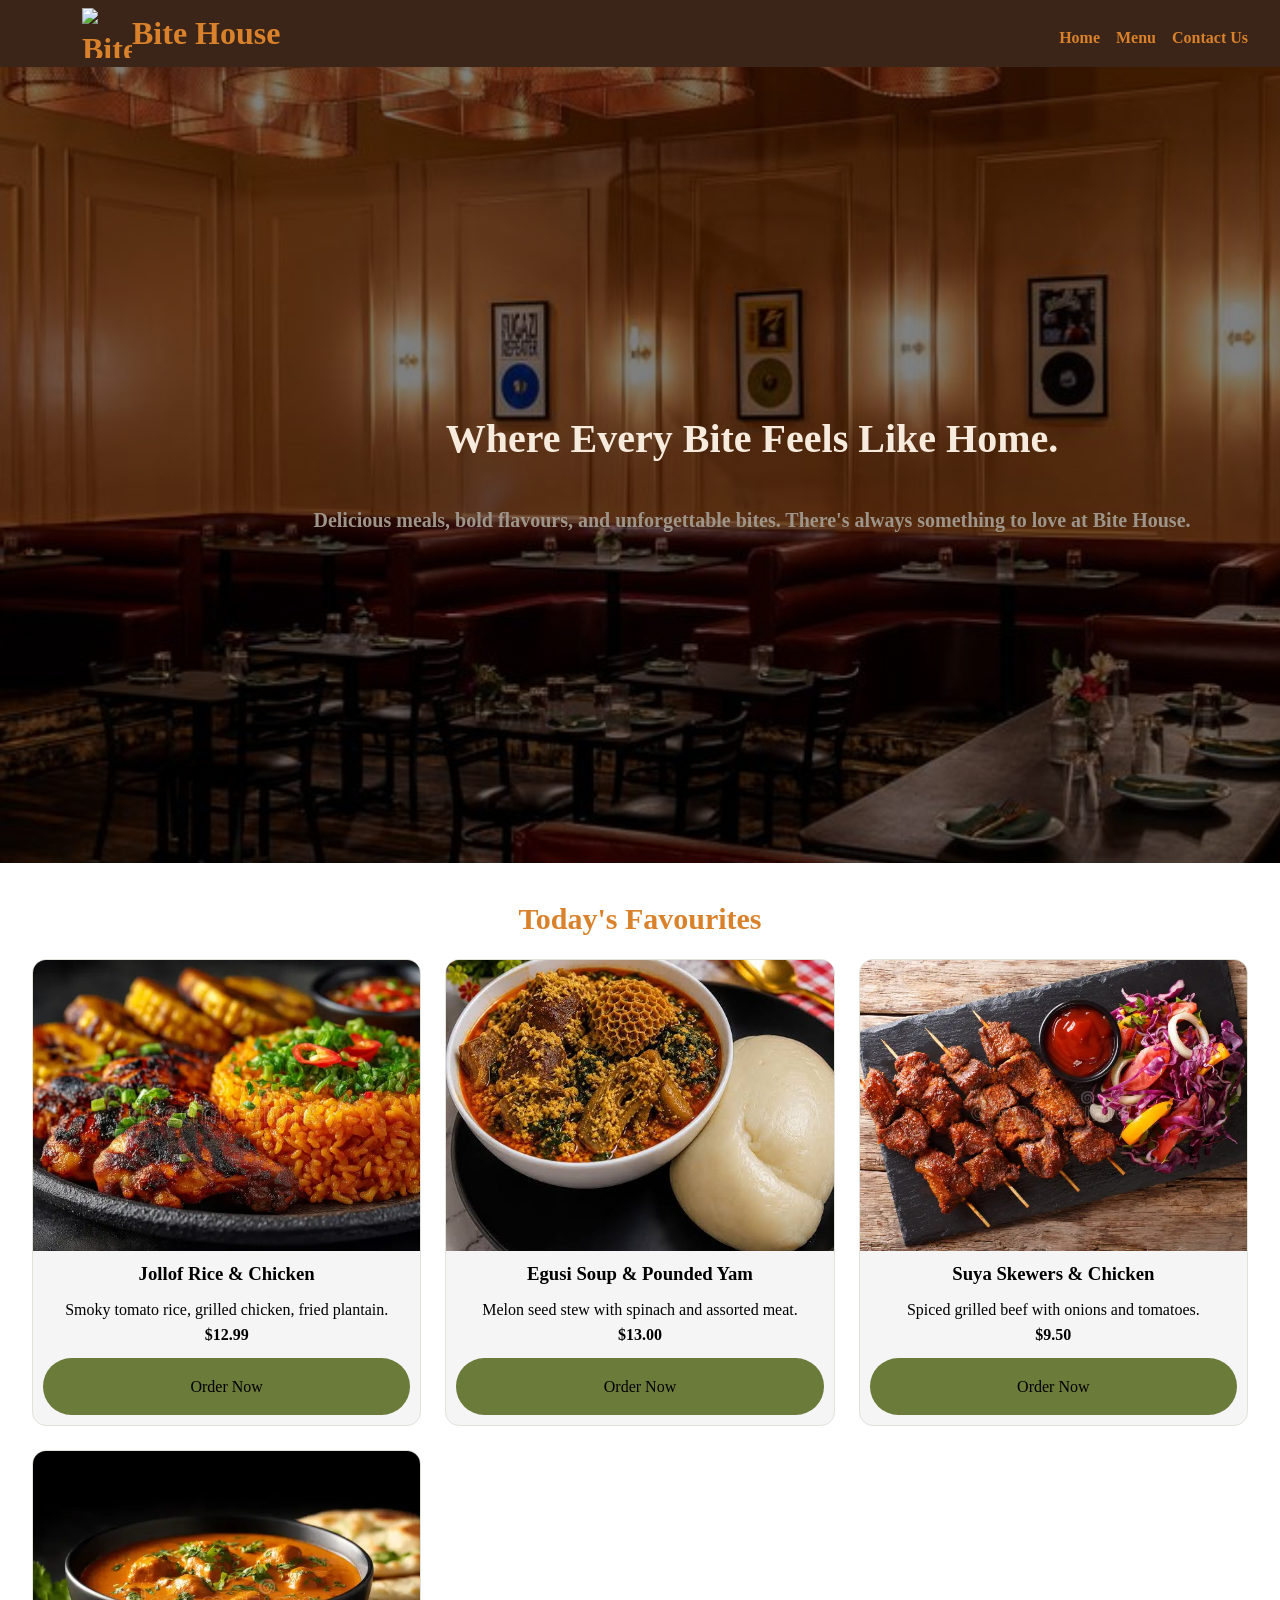
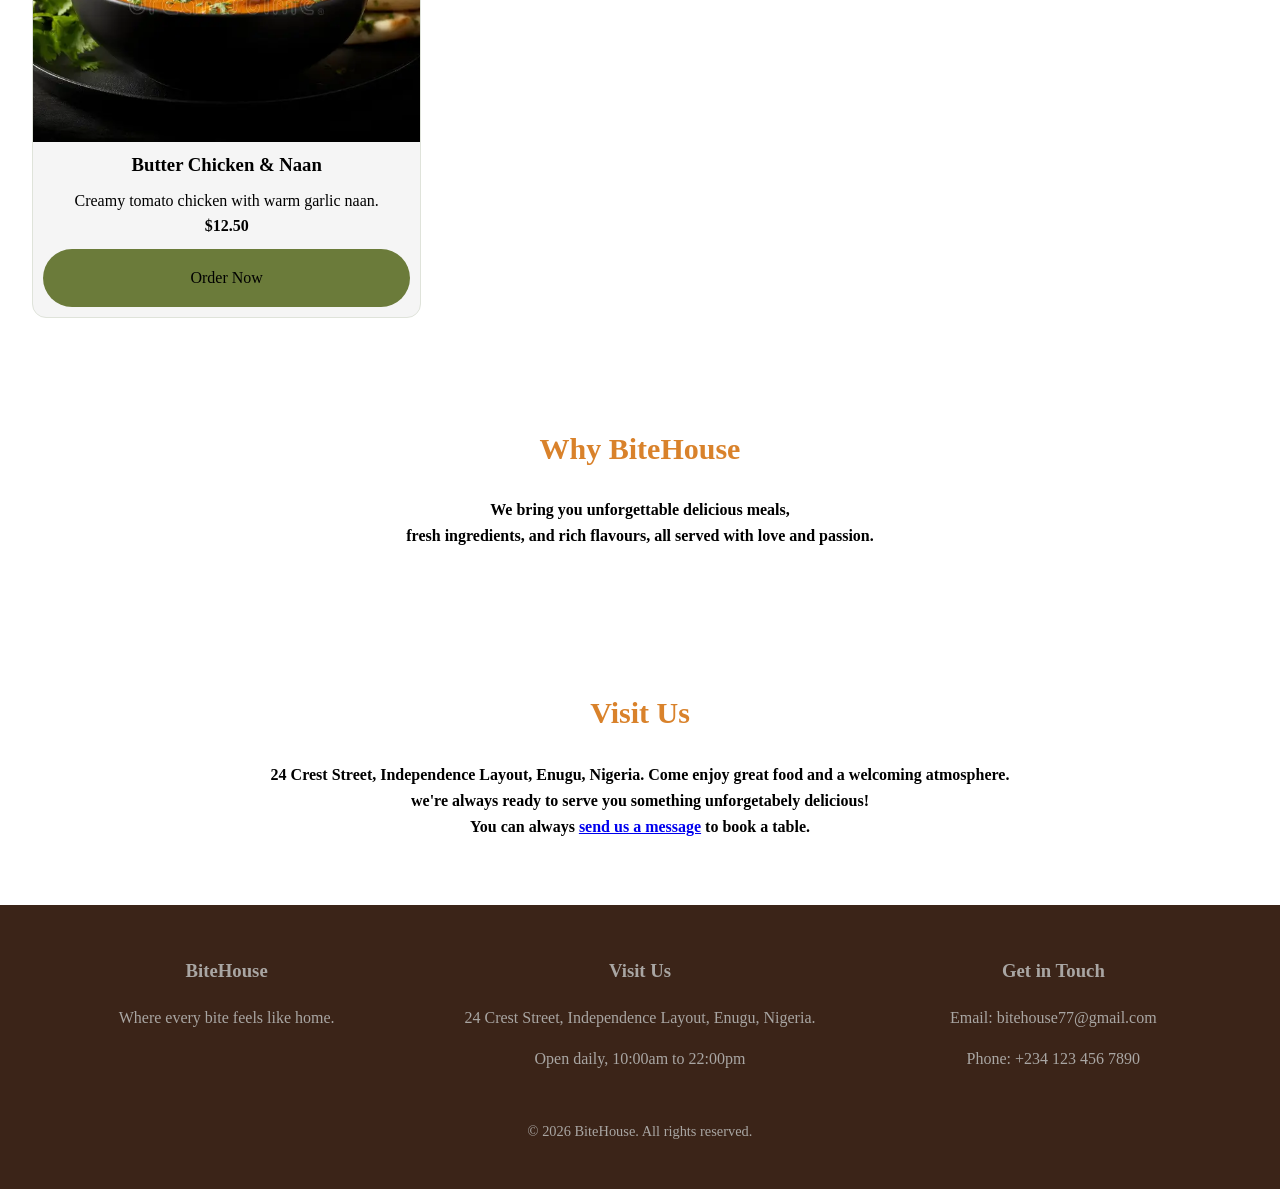
==== index.html @ 0cb41c3e "Add files via upload" ====
<!DOCTYPE html>
<html lang="en">
<head>
    <meta charset="UTF-8">
    <meta name="viewport" content="width=device-width, initial-scale=1.0">
    <title>BiteHouse</title>
    <link rel="preconnect" href="https://fonts.googleapis.com">
    <link rel="preconnect" href="https://fonts.gstatic.com" crossorigin>
    <link href="https://fonts.googleapis.com/css2?family=Merriweather:ital,wght@0,300;0,400;0,700;0,900;1,300;1,400;1,700;1,900&amp;family=Sacramento&amp;display=swap" rel="stylesheet">
    <link rel="stylesheet" href="styles.css">
</head>
<body>
    <header class="site-header">
        <div class="head">
            <img src="./logo.png" alt="Bite House Logo" height="50" width="50">
            Bite House
        </div>
        <nav>
        <a href="index.html">Home</a>
        <a href="menu.html">Menu</a>
        <a href="contact.html">Contact Us</a>
    </nav>
    </header>
    <main>
    <section class="hero">
        <div class="hcontent">
        <h1>Where Every Bite Feels Like Home.</h1>
        <p>Delicious meals, bold flavours, and unforgettable bites. There's always something to love at Bite House.</p>
        </div>
    </section>
    
    <section class="favourites">
        <h2 class="second">Today's Favourites</h2>
        <div class="grid">
        <article class="card">
            <img src="./images/jollofrice.webp" alt="Jollof Rice & Chicken">
            <h3>Jollof Rice &amp; Chicken</h3>
            <p>Smoky tomato rice, grilled chicken, fried plantain.</p>
            <span class="price">$12.99</span>
            <a class="btn" href="menu.html">Order Now</a>
        </article>

         <article class="card">
            <img src="./images/egusi2.jpg" alt="Egusi Soup & Pounded Yam">
            <h3>Egusi Soup &amp; Pounded Yam</h3>
            <p>Melon seed stew with spinach and assorted meat.</p>
            <span class="price">$13.00</span>
            <a class="btn" href="menu.html">Order Now</a>
        </article>

        <article class="card">
            <img src="./images/suya.jpg" alt="Suya Skewers & Chicken">
            <h3>Suya Skewers &amp; Chicken</h3>
            <p>Spiced grilled beef with onions and tomatoes.</p>
            <span class="price">$9.50</span>
            <a class="btn" href="menu.html">Order Now</a>
        </article>


         <article class="card">
            <img src="./images/butter.jpg" alt="Butter Chicken & Naan">
            <h3>Butter Chicken &amp; Naan</h3>
            <p>Creamy tomato chicken with warm garlic naan.</p>
            <span class="price">$12.50</span>
            <a class="btn" href="menu.html">Order Now</a>
        </article>
        </div>
    </section>
     
    <section class="reason">
        <h2 class="second">Why BiteHouse</h2>
        <p>We bring you unforgettable delicious meals,<br> fresh ingredients, and rich flavours, all served with love and passion.</p>
    </section>

    <section class="reason">
        <h2 class="second">Visit Us</h2>
        <p>24 Crest Street, Independence Layout, Enugu, Nigeria. Come enjoy great food and a welcoming atmosphere.<br> we're always ready to serve you something unforgetabely delicious! <br> You can always <a href="mailto:daveizu31@gmail.com">send us a message</a> to book a table.</p>
    </section>
    </main>

    <footer class="site-footer">
        <div class="footer-grid">
            <div>
            <h3>BiteHouse</h3>
            <p>Where every bite feels like home.</p>
            </div>
            <div>
                <h3>Visit Us</h3>
                <p>24 Crest Street, Independence Layout, Enugu, Nigeria.</p>
                <p>Open daily, 10:00am to 22:00pm</p>
            </div>
            <div>
                <h3>Get in Touch</h3>
                <p>Email: bitehouse77@gmail.com</p>
                <p>Phone: +234 123 456 7890</p>
            </div>
        </div>
        <p class="copyright">&copy; 2026 BiteHouse. All rights reserved.</p>
    </footer>
    <script src="script.js"></script>
</body> 
</html>
---- styles.css ----
body{
   text-align: center;
   margin: 0;
   line-height: 1.6;
}
.second>p{
    color: blue;
}
.site-header {
    background-color: #3B2418;
    color:#d9822b;
    display:flex;
    align-items: center;
    justify-content: space-between;
    flex-wrap:wrap;
    position: sticky;
    top: 0;
    z-index: 2;
    padding:0.5rem 2rem;
}
.head{
    font-size: 2rem;
    font-weight: bold;
    margin-left: 50px;
    display: flex;
}
nav {
    display:flex;
    gap:1rem;
    margin-top: 0.5rem;
}
nav a{
    color:#d9822b;
    text-decoration: none;
    margin: 0,10px;
    font-weight: bold;
    transition: color 0.3s;
}
nav a:hover{
    color:#f6ebdd;
}

/* HERO SECTION */

.hero{
    background:
    linear-gradient(rgba(0,0,0,0.5),rgba(0, 0, 0, 0.5)),
    url(./images/house.jpg) center / cover no-repeat;
    min-height:60vh;
    aspect-ratio: 16/6;
    display: flex;
    flex-direction: column;
    justify-content: center;
    align-items: center;
    color:#f6ebdd;
    font-weight: bolder;
    padding: 8rem 2rem;
    position: relative;
    text-align: center;
    z-index: 1;
}
.hcontent{
    font-weight: bolder;
}
.hcontent h1{
    font-size: 40px;
}
.hcontent p{
    font-size: 20px;
    color:#9e958a;
}
.favourites{
    padding: 2rem;
}
.favourites h2{
    text-align: center;
    margin:0 0 1rem;
}
.grid{
    display:grid;
    grid-template-columns: repeat(3, 1fr);
    gap:1.5rem;
}
.card{
    background: #f5f5f5;
    border:1px solid #dfe3da;
    border-radius:14px;
    overflow:hidden;
    display:flex;
    flex-direction: column;
    transition: transform 0.3s,box-shadow 0.3s;
}
.card:hover{
    transform: translateY(-5px);
    box-shadow: 0 4px 8px rgba(0,0,0,5);
}
.card img{
    width:100%;
    aspect-ratio: 4/3;
    object-fit: cover;
    display:block;
}
.card h3,.card p{
    margin:0;
    padding:.5rem 1rem 0;
}

.card-bottom{
    display:flex;
    justify-content: space-between;
    align-items: center;
    padding:1rem;
    margin-top:auto;
}
.price{
    font-weight: 600;
}
.btn{
    background: #6b7b3a;
    border:0;
    border-radius:99px;
    padding:1rem 1rem;
    margin: 10px;
    cursor:pointer;
    transition: background 0.3s;
}
.btn:hover{
    background: #9e958a;
}
a.btn{
    display:inline-block;
    text-decoration: none;
    color:inherit;
}
.second{
    color:#d9822b;
    font-weight: bold;
    font-size: 30px;
}
.reason p{
   font-weight: bold;
}
.reason{
    padding: 50px;
}
/* FOOTER */
.site-footer{
    background:#3B2418;
    color:#a9a6a3;
    padding:2rem;
}
.footer-grid{
    display:grid;
    grid-template-columns: repeat(3, 1fr);
    gap:1.5rem;
}
.site-footer a{
    display:block;
    color:#fff;
}
.copyright{
    text-align:center;
    margin-top:2rem;
    font-size:.9rem;
}
/* MENU */
.menu{
    padding: 2rem;
}
.menu h1{
    text-align: center;
    margin:0 0 1rem;
}
.menu > P{
    text-align: center;
    margin:0 0 2rem;
}
/*  CONTACT US */
#contact-form{
    width: 50%;
    margin: 0 auto;
    margin-bottom: 50px;
    background: #fff;
    padding: 20px;
    border-radius: 8px;
    box-shadow:  0 4px 8px rgba(0,0,0,5);
}
#contact-form label{
    font-weight: bold;
    display: block;
    margin: 10px 0px 5px;
    color: #d9822b;
}
#contact-form input{
    width: 50%;
    padding: 10px;
    margin-bottom: 20px;
    border: 1px solid #ccc;
    border-radius: 4px;
}
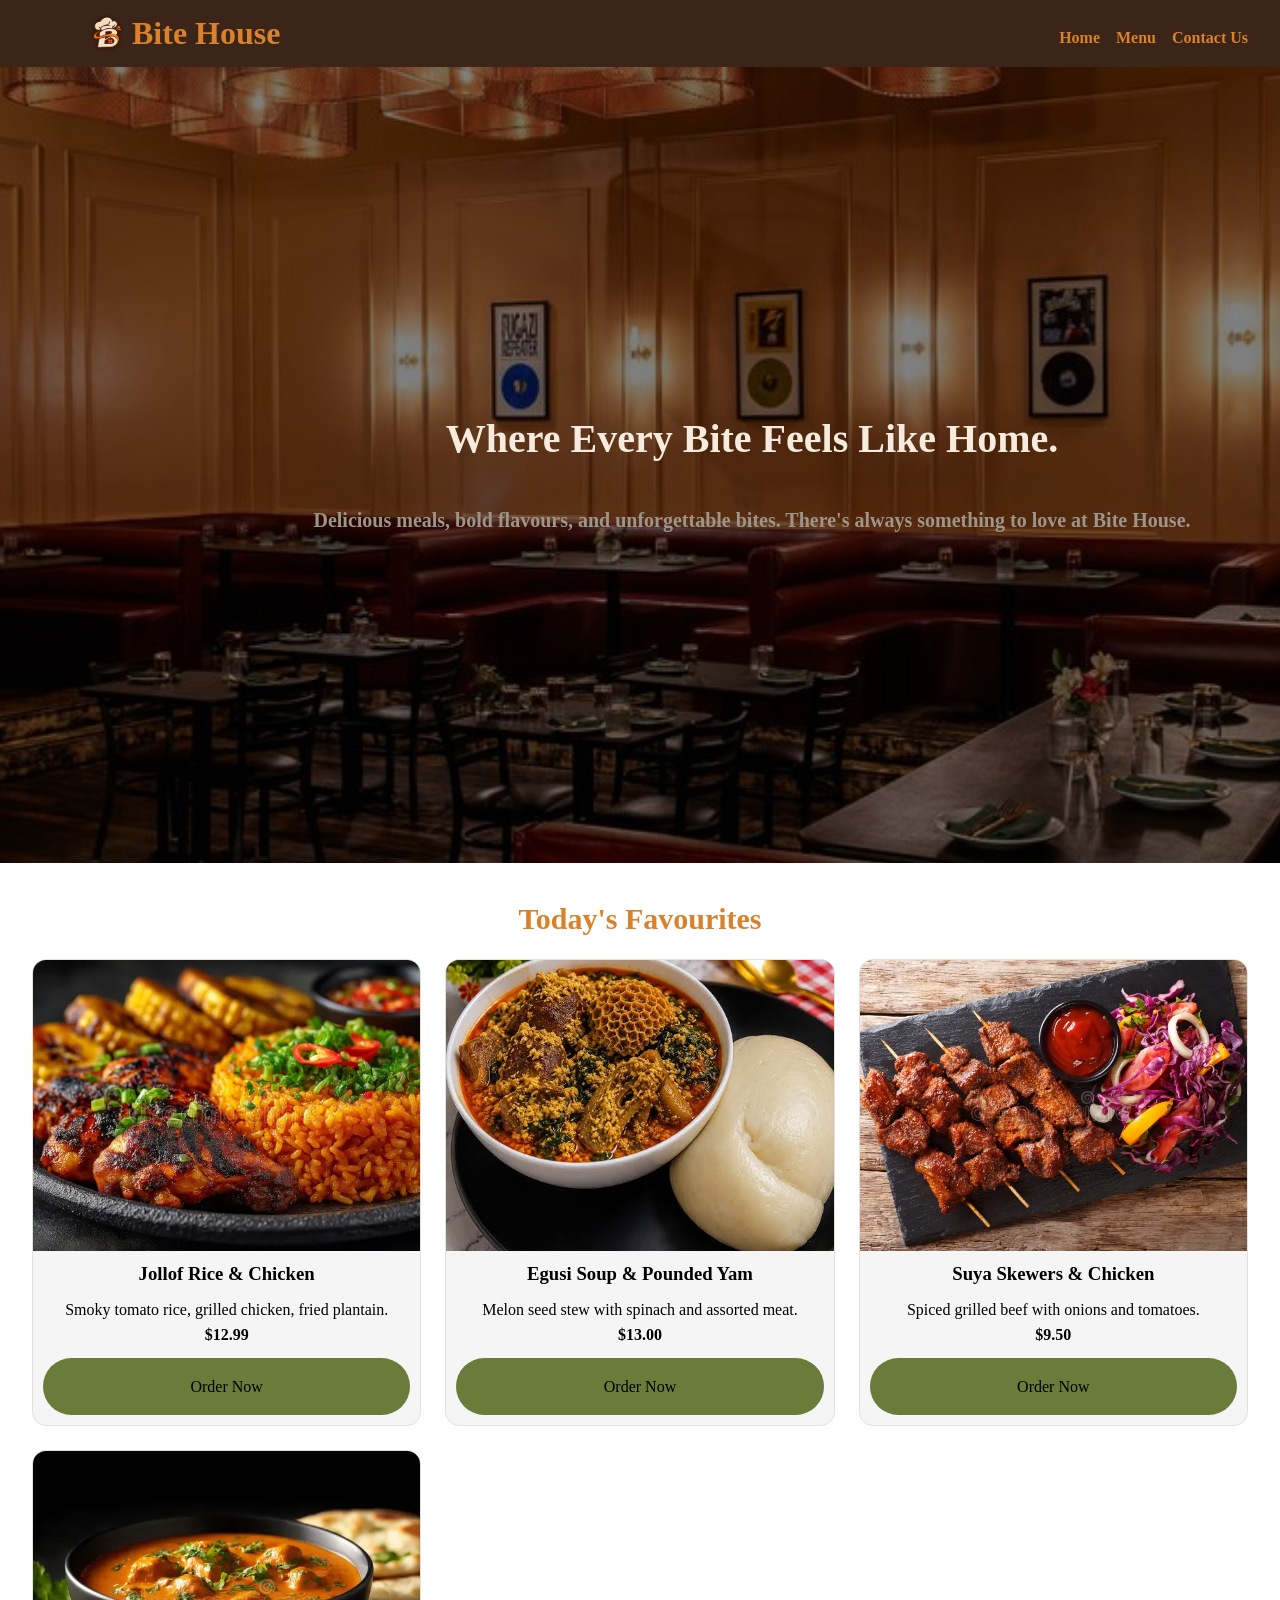
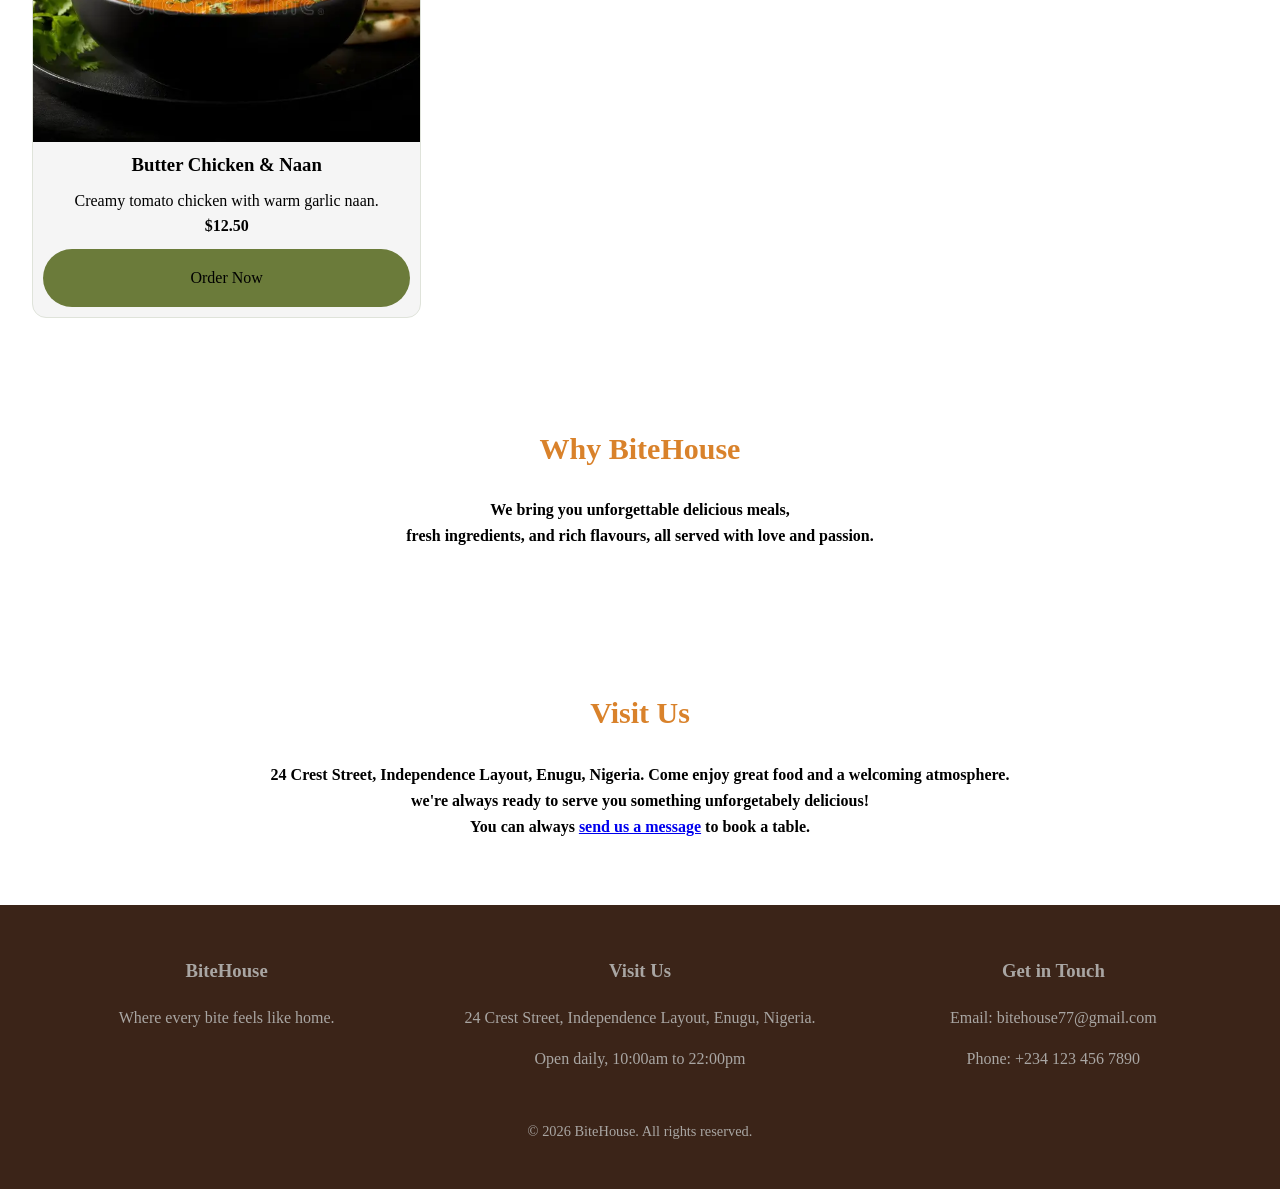
==== commit d1a7534a: "Fix HTML formatting and structure" ====
--- a/index.html
+++ b/index.html
@@ -12,7 +12,7 @@
 <body>
     <header class="site-header">
         <div class="head">
-            <img src="./logo.png" alt="Bite House Logo" height="50" width="50">
+            <img src="./images/logo.png" alt="Bite House Logo" height="50" width="50">
             Bite House
         </div>
         <nav>
@@ -99,4 +99,4 @@
     </footer>
     <script src="script.js"></script>
 </body> 
-</html> +</html> 
